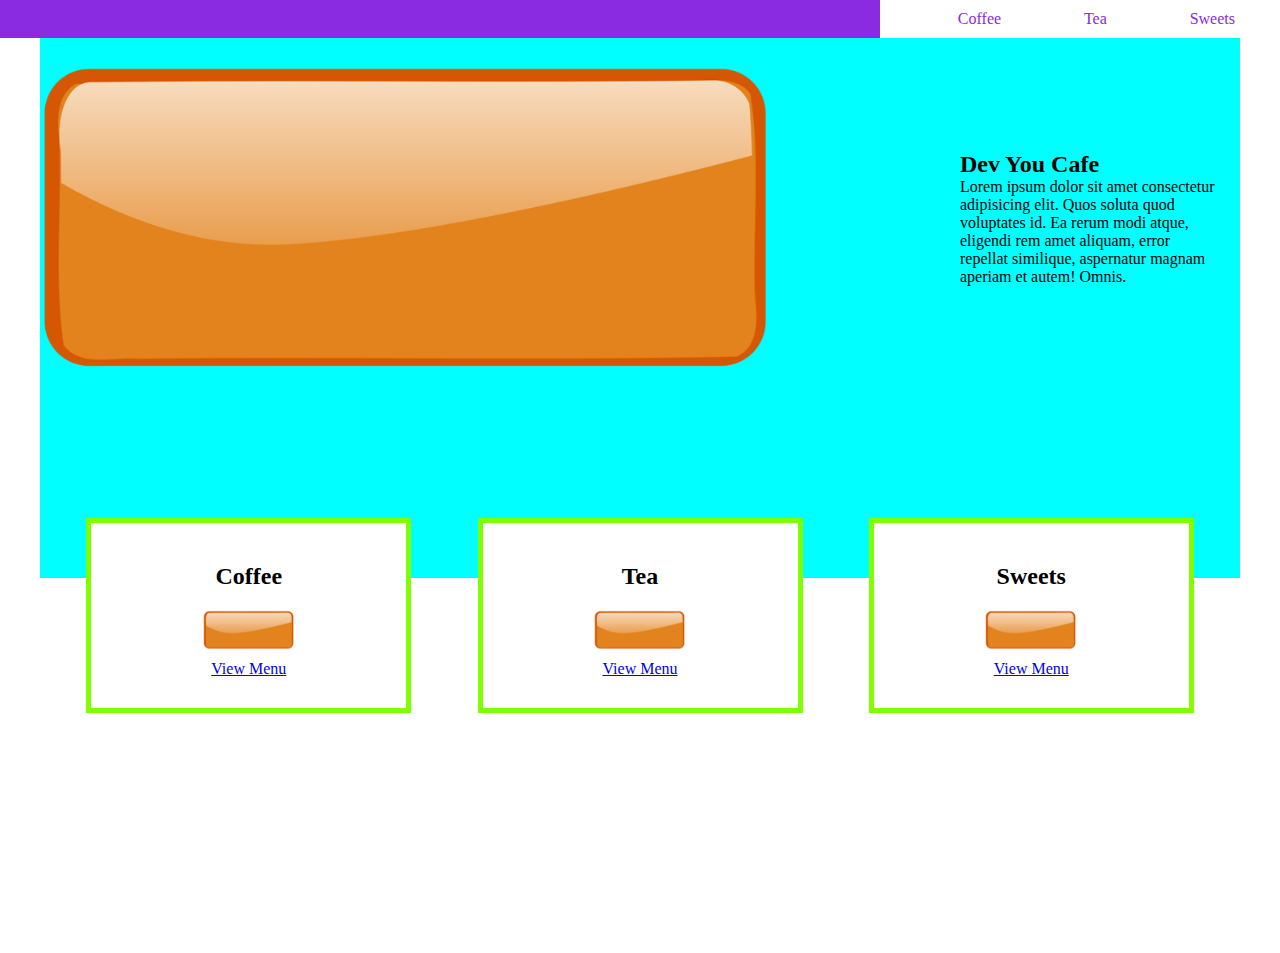
==== index.html @ 4ad77461 "mock cafe workshop idea. unfinished styling on page, but code is functional for checkout.  Still DOE" ====
<!DOCTYPE html>
<html lang="en">
  <head>
    <meta charset="UTF-8" />
    <meta http-equiv="X-UA-Compatible" content="IE=edge" />
    <meta name="viewport" content="width=device-width, initial-scale=1.0" />
    <title>DevYou Cafe</title>
    <link rel="stylesheet" href="style.css" />
  </head>
  <body>
    <header>
      <nav class="nav">
        <div class="logo">Website image placeholder</div>
        <ul>
          <li class="nav-list"><a class="nav-item link" href="#">Coffee</a></li>
        </ul>
        <ul>
          <li class="nav-list"><a class="nav-item link" href="#">Tea</a></li>
        </ul>
        <ul>
          <li class="nav-list"><a class="nav-item link" href="#">Sweets</a></li>
        </ul>
      </nav>
    </header>
    <main>
      <section class="about-container">
        <div class="about-image-container">
          <img class="about-img" src="./assets/logo-temp.png" />
        </div>
        <div class="about-text-container">
          <h2>Dev You Cafe</h2>
          <p>
            Lorem ipsum dolor sit amet consectetur adipisicing elit. Quos soluta
            quod voluptates id. Ea rerum modi atque, eligendi rem amet aliquam,
            error repellat similique, aspernatur magnam aperiam et autem! Omnis.
          </p>
        </div>
      </section>
      <section class="menus-container">
        <div class="menu">
          <h2 class="menu-title">Coffee</h2>
          <img class="menu-img" src="./assets/logo-temp.png" alt="temp" />
          <a class="menu-link" href="#">View Menu</a>
        </div>
        <div class="menu">
          <h2 class="menu-title">Tea</h2>
          <img class="menu-img" src="./assets/logo-temp.png" alt="temp" />
          <a class="menu-link" href="#">View Menu</a>
        </div>
        <div class="menu">
          <h2 class="menu-title">Sweets</h2>
          <img class="menu-img" src="./assets/logo-temp.png" alt="temp" />
          <a class="menu-link" href="#">View Menu</a>
        </div>
      </section>
    </main>
  </body>
</html>
---- style.css ----
/* resets 
demonstrate how resets change and why it's good to do*/
p,
h1,
h2,
ul {
  margin: 0;
  padding: 0;
}

body {
  margin: 0 40px;
}

.nav {
  display: flex;
  align-items: center;
  justify-content: space-between;
}
.logo {
  width: 100%;
  height: 2.4em;
  margin-left: -30%;
  background-color: blueviolet;
}
.nav-list {
  list-style: none;
  display: flex;
  margin-right: -5px;
}
.link {
  text-decoration: none;
  color: blueviolet;
  padding: 10px;
}
.link:hover {
  color: chartreuse;
}
.nav-item {
  margin-left: 5px;
}
.about-container {
  padding: 20px;
  background-color: cyan;
}
.about-image-container {
  display: flex;
  justify-content: center;
  margin-left: 50%;
  transform: translate(-50%);
  width: 7em;
  height: 7em;
}
.about-image {
  padding-bottom: 20px;
}
.menus-container {
  display: flex;

  flex-direction: column;
  align-items: center;
}
.menu {
  width: 275px;
  border: 5px solid chartreuse;
  background-color: white;
  display: flex;
  flex-direction: column;
  align-items: center;
  margin: 15px 0;
}
.menu-title {
  padding: 20px;
}
.menu-img {
  width: 6em;
  height: 6em;
  flex: 1;
}
.menu-link {
  margin: 10px;
}

@media only screen and (min-width: 768px) {
  .about-container {
    display: flex;
    align-items: center;
    padding-bottom: 200px;
  }

  .about-image-container {
    flex: 1;
    position: relative;
    left: -20%;
    width: 20em;
    height: 20em;
  }

  .about-image {
    width: 70%;
    height: 70%;
  }

  .about-text-container {
    flex: 1;
  }

  .menus-container {
    flex-direction: row;
    justify-content: space-evenly;
    align-items: initial;
    position: relative;
    bottom: 150px;
  }

  .menu {
    margin: 90px 20px;
    padding: 20px;
  }
}
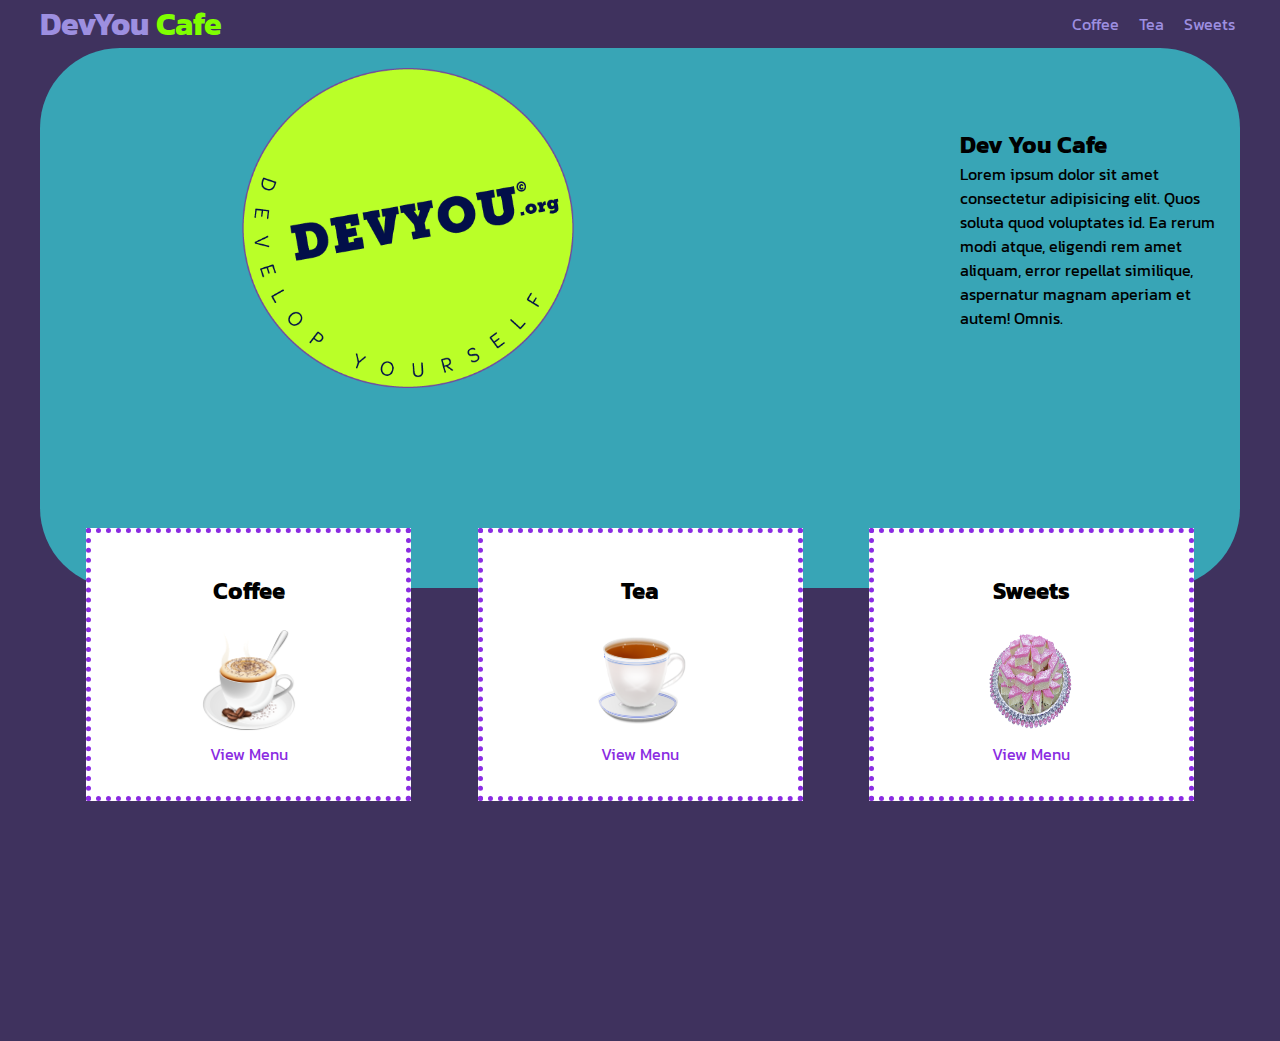
==== commit 3f7c5e1e: "changed some styling added devyou img" ====
--- a/index.html
+++ b/index.html
@@ -5,12 +5,19 @@
     <meta http-equiv="X-UA-Compatible" content="IE=edge" />
     <meta name="viewport" content="width=device-width, initial-scale=1.0" />
     <title>DevYou Cafe</title>
+    <link rel="preconnect" href="https://fonts.gstatic.com" />
+    <link
+      href="https://fonts.googleapis.com/css2?family=Kanit&display=swap"
+      rel="stylesheet"
+    />
     <link rel="stylesheet" href="style.css" />
   </head>
   <body>
     <header>
       <nav class="nav">
-        <div class="logo">Website image placeholder</div>
+        <div class="logo">
+          <h1 class="logo-text">DevYou <span class="logo-span">Cafe</span></h1>
+        </div>
         <ul>
           <li class="nav-list"><a class="nav-item link" href="#">Coffee</a></li>
         </ul>
@@ -25,7 +32,10 @@
     <main>
       <section class="about-container">
         <div class="about-image-container">
-          <img class="about-img" src="./assets/logo-temp.png" />
+          <img
+            class="about-img"
+            src="./assets/DevYou2020_Logo_with_border.png"
+          />
         </div>
         <div class="about-text-container">
           <h2>Dev You Cafe</h2>
@@ -39,17 +49,17 @@
       <section class="menus-container">
         <div class="menu">
           <h2 class="menu-title">Coffee</h2>
-          <img class="menu-img" src="./assets/logo-temp.png" alt="temp" />
+          <img class="menu-img" src="./assets/coffee.png" alt="coffee cup" />
           <a class="menu-link" href="#">View Menu</a>
         </div>
         <div class="menu">
           <h2 class="menu-title">Tea</h2>
-          <img class="menu-img" src="./assets/logo-temp.png" alt="temp" />
+          <img class="menu-img" src="./assets/tea.png" alt="tea cup" />
           <a class="menu-link" href="#">View Menu</a>
         </div>
         <div class="menu">
           <h2 class="menu-title">Sweets</h2>
-          <img class="menu-img" src="./assets/logo-temp.png" alt="temp" />
+          <img class="menu-img" src="./assets/sweets.png" alt="cake tray" />
           <a class="menu-link" href="#">View Menu</a>
         </div>
       </section>
--- a/style.css
+++ b/style.css
@@ -7,11 +7,13 @@
   margin: 0;
   padding: 0;
 }
-
 body {
   margin: 0 40px;
+  background-color: #3f325e;
 }
-
+* {
+  font-family: "Kanit", sans-serif;
+}
 .nav {
   display: flex;
   align-items: center;
@@ -19,9 +21,15 @@
 }
 .logo {
   width: 100%;
-  height: 2.4em;
-  margin-left: -30%;
-  background-color: blueviolet;
+  height: 100%;
+  color: #9d8fe0;
+  margin-left: 0;
+}
+.logo-text {
+  font-size: 1.7em;
+}
+.logo-span {
+  color: chartreuse;
 }
 .nav-list {
   list-style: none;
@@ -30,7 +38,7 @@
 }
 .link {
   text-decoration: none;
-  color: blueviolet;
+  color: #9d8fe0;
   padding: 10px;
 }
 .link:hover {
@@ -41,7 +49,9 @@
 }
 .about-container {
   padding: 20px;
-  background-color: cyan;
+  background-color: #38a5b6;
+  /* border-top-left-radius: 5em; */
+  border-radius: 2em;
 }
 .about-image-container {
   display: flex;
@@ -62,13 +72,14 @@
 }
 .menu {
   width: 275px;
-  border: 5px solid chartreuse;
+  border: 5px dotted blueviolet;
   background-color: white;
   display: flex;
   flex-direction: column;
   align-items: center;
   margin: 15px 0;
 }
+
 .menu-title {
   padding: 20px;
 }
@@ -79,13 +90,19 @@
 }
 .menu-link {
   margin: 10px;
+  text-decoration: none;
+  color: blueviolet;
 }
+@media only screen and (min-width: 768px) {
+  .logo-text {
+    font-size: 2em;
+  }
 
-@media only screen and (min-width: 768px) {
   .about-container {
     display: flex;
     align-items: center;
     padding-bottom: 200px;
+    border-radius: 5em;
   }
 
   .about-image-container {
@@ -112,7 +129,6 @@
     position: relative;
     bottom: 150px;
   }
-
   .menu {
     margin: 90px 20px;
     padding: 20px;
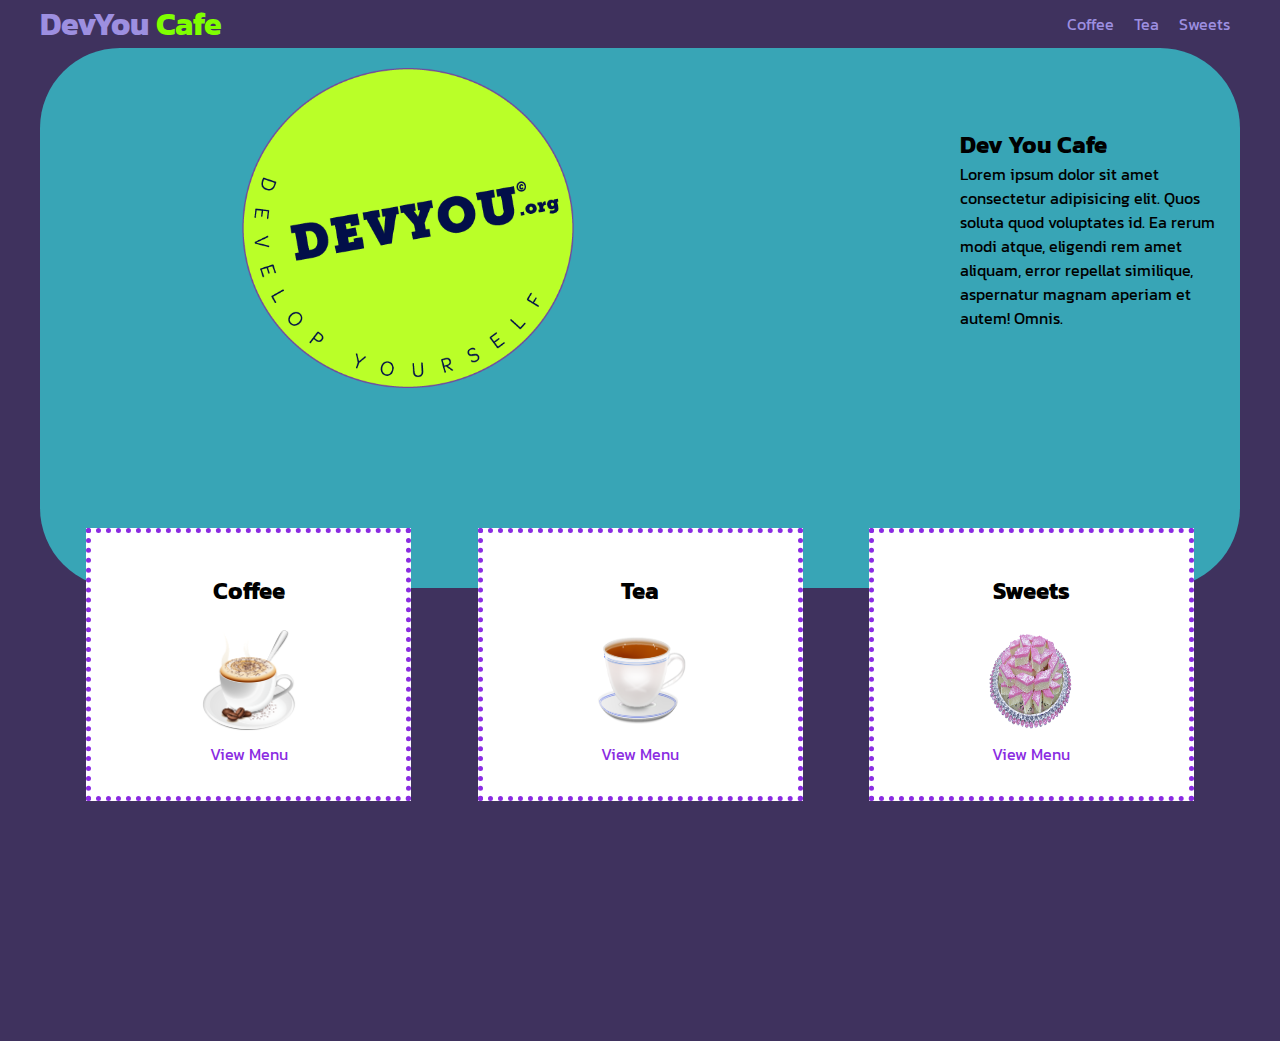
==== commit ce26f5b3: "prettier issue fixed" ====
--- a/index.html
+++ b/index.html
@@ -18,13 +18,11 @@
         <div class="logo">
           <h1 class="logo-text">DevYou <span class="logo-span">Cafe</span></h1>
         </div>
-        <ul>
+        <ul class="nav-parent">
           <li class="nav-list"><a class="nav-item link" href="#">Coffee</a></li>
-        </ul>
-        <ul>
+
           <li class="nav-list"><a class="nav-item link" href="#">Tea</a></li>
-        </ul>
-        <ul>
+
           <li class="nav-list"><a class="nav-item link" href="#">Sweets</a></li>
         </ul>
       </nav>
--- a/style.css
+++ b/style.css
@@ -31,9 +31,14 @@
 .logo-span {
   color: chartreuse;
 }
+.nav-parent {
+  margin-right: 5px;
+  display: flex;
+}
 .nav-list {
   list-style: none;
   display: flex;
+  flex-direction: row;
   margin-right: -5px;
 }
 .link {
@@ -50,7 +55,6 @@
 .about-container {
   padding: 20px;
   background-color: #38a5b6;
-  /* border-top-left-radius: 5em; */
   border-radius: 2em;
 }
 .about-image-container {
